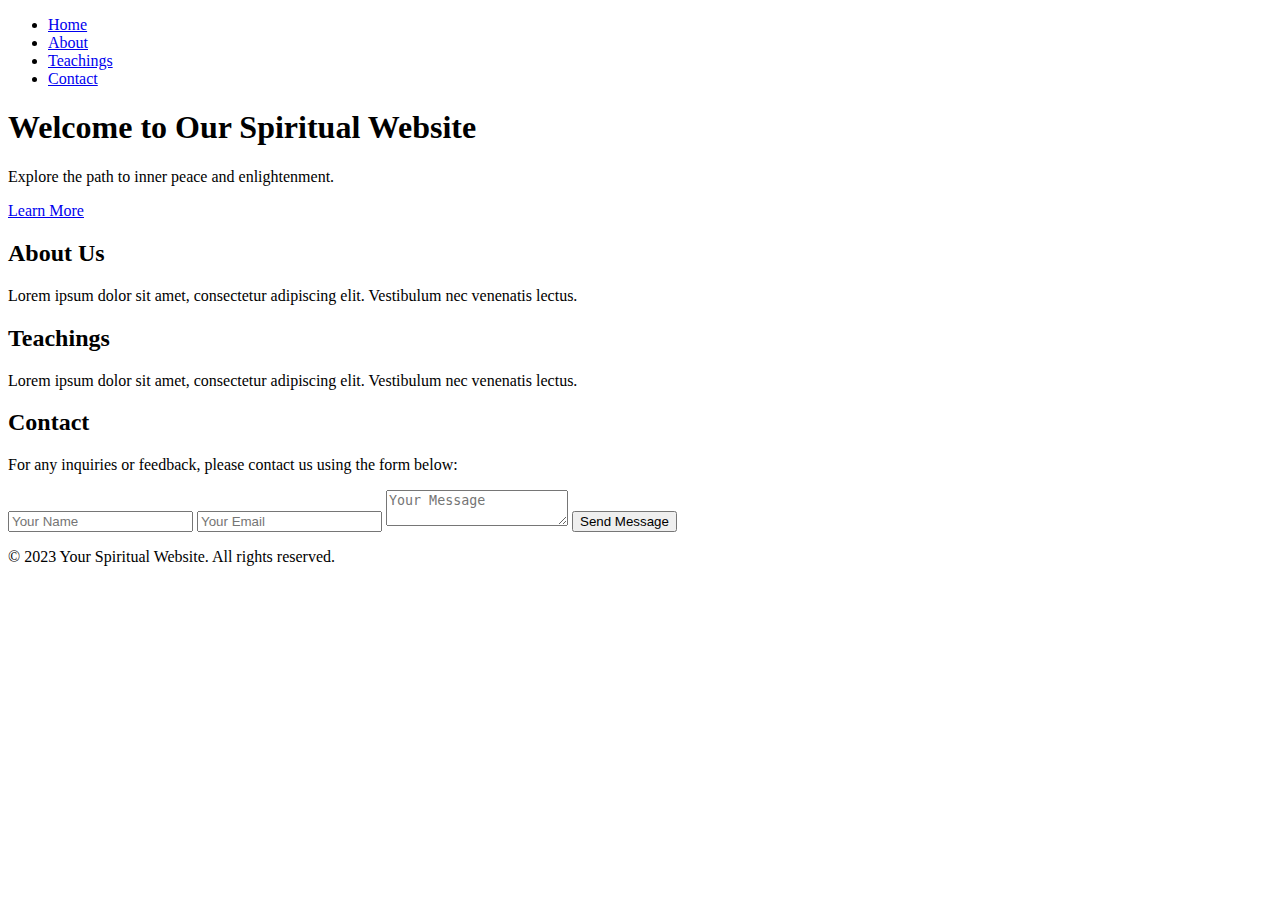
==== index.html @ 647b07f1 "Create index.html" ====
<!DOCTYPE html>
<html lang="en">
<head>
    <meta charset="UTF-8">
    <meta name="viewport" content="width=device-width, initial-scale=1.0">
    <title>Spiritual Website</title>
    <link rel="stylesheet" href="styles.css">
</head>
<body>
    <!-- Navigation Bar -->
    <nav>
        <ul>
            <li><a href="#home">Home</a></li>
            <li><a href="#about">About</a></li>
            <li><a href="#teachings">Teachings</a></li>
            <li><a href="#contact">Contact</a></li>
        </ul>
    </nav>

    <!-- Main Content -->
    <header id="home">
        <h1>Welcome to Our Spiritual Website</h1>
        <p>Explore the path to inner peace and enlightenment.</p>
        <a href="#about" class="btn">Learn More</a>
    </header>

    <section id="about">
        <h2>About Us</h2>
        <p>Lorem ipsum dolor sit amet, consectetur adipiscing elit. Vestibulum nec venenatis lectus.</p>
    </section>

    <section id="teachings">
        <h2>Teachings</h2>
        <p>Lorem ipsum dolor sit amet, consectetur adipiscing elit. Vestibulum nec venenatis lectus.</p>
    </section>

    <section id="contact">
        <h2>Contact</h2>
        <p>For any inquiries or feedback, please contact us using the form below:</p>
        <form>
            <input type="text" placeholder="Your Name">
            <input type="email" placeholder="Your Email">
            <textarea placeholder="Your Message"></textarea>
            <button type="submit" class="btn">Send Message</button>
        </form>
    </section>

    <!-- Footer -->
    <footer>
        <p>&copy; 2023 Your Spiritual Website. All rights reserved.</p>
    </footer>

    <script src="script.js"></script>
</body>
</html>
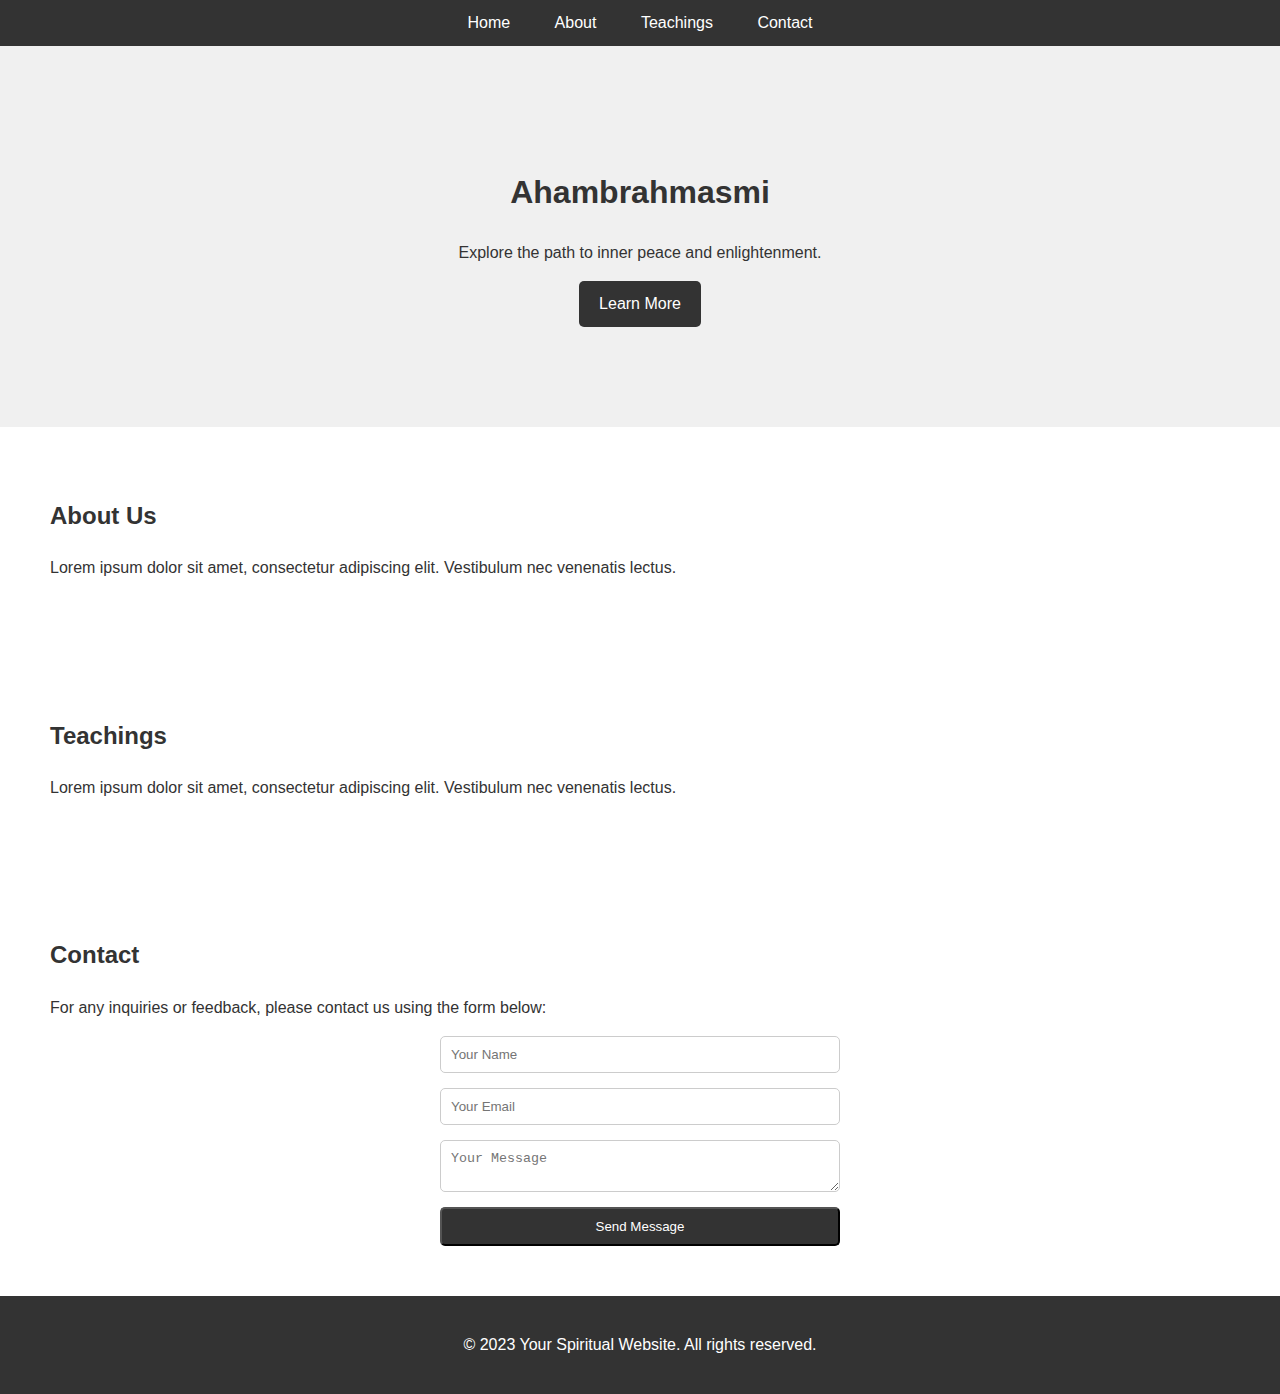
==== commit 14917c18: "Update index.html" ====
--- a/index.html
+++ b/index.html
@@ -19,7 +19,7 @@
 
     <!-- Main Content -->
     <header id="home">
-        <h1>Welcome to Our Spiritual Website</h1>
+        <h1>Ahambrahmasmi</h1>
         <p>Explore the path to inner peace and enlightenment.</p>
         <a href="#about" class="btn">Learn More</a>
     </header>
--- a/styles.css
+++ b/styles.css
@@ -0,0 +1,80 @@
+/* Global styles */
+body {
+    font-family: Arial, sans-serif;
+    line-height: 1.6;
+    margin: 0;
+    padding: 0;
+}
+
+/* Navigation Bar styles */
+nav {
+    background-color: #333;
+    color: #fff;
+    text-align: center;
+    padding: 10px;
+}
+
+nav ul {
+    list-style: none;
+    margin: 0;
+    padding: 0;
+}
+
+nav ul li {
+    display: inline;
+    margin: 0 10px;
+}
+
+nav ul li a {
+    color: #fff;
+    text-decoration: none;
+    padding: 5px 10px;
+}
+
+/* Header styles */
+header {
+    text-align: center;
+    padding: 100px;
+    background-color: #f0f0f0;
+    color: #333;
+}
+
+/* Section styles */
+section {
+    padding: 50px;
+    background-color: #fff;
+    color: #333;
+}
+
+/* Form styles */
+form {
+    display: flex;
+    flex-direction: column;
+    max-width: 400px;
+    margin: 0 auto;
+}
+
+form input, form textarea {
+    margin-bottom: 15px;
+    padding: 10px;
+    border: 1px solid #ccc;
+    border-radius: 5px;
+}
+
+/* Button styles */
+.btn {
+    background-color: #333;
+    color: #fff;
+    padding: 10px 20px;
+    text-decoration: none;
+    border-radius: 5px;
+    display: inline-block;
+}
+
+/* Footer styles */
+footer {
+    text-align: center;
+    padding: 20px;
+    background-color: #333;
+    color: #fff;
+}
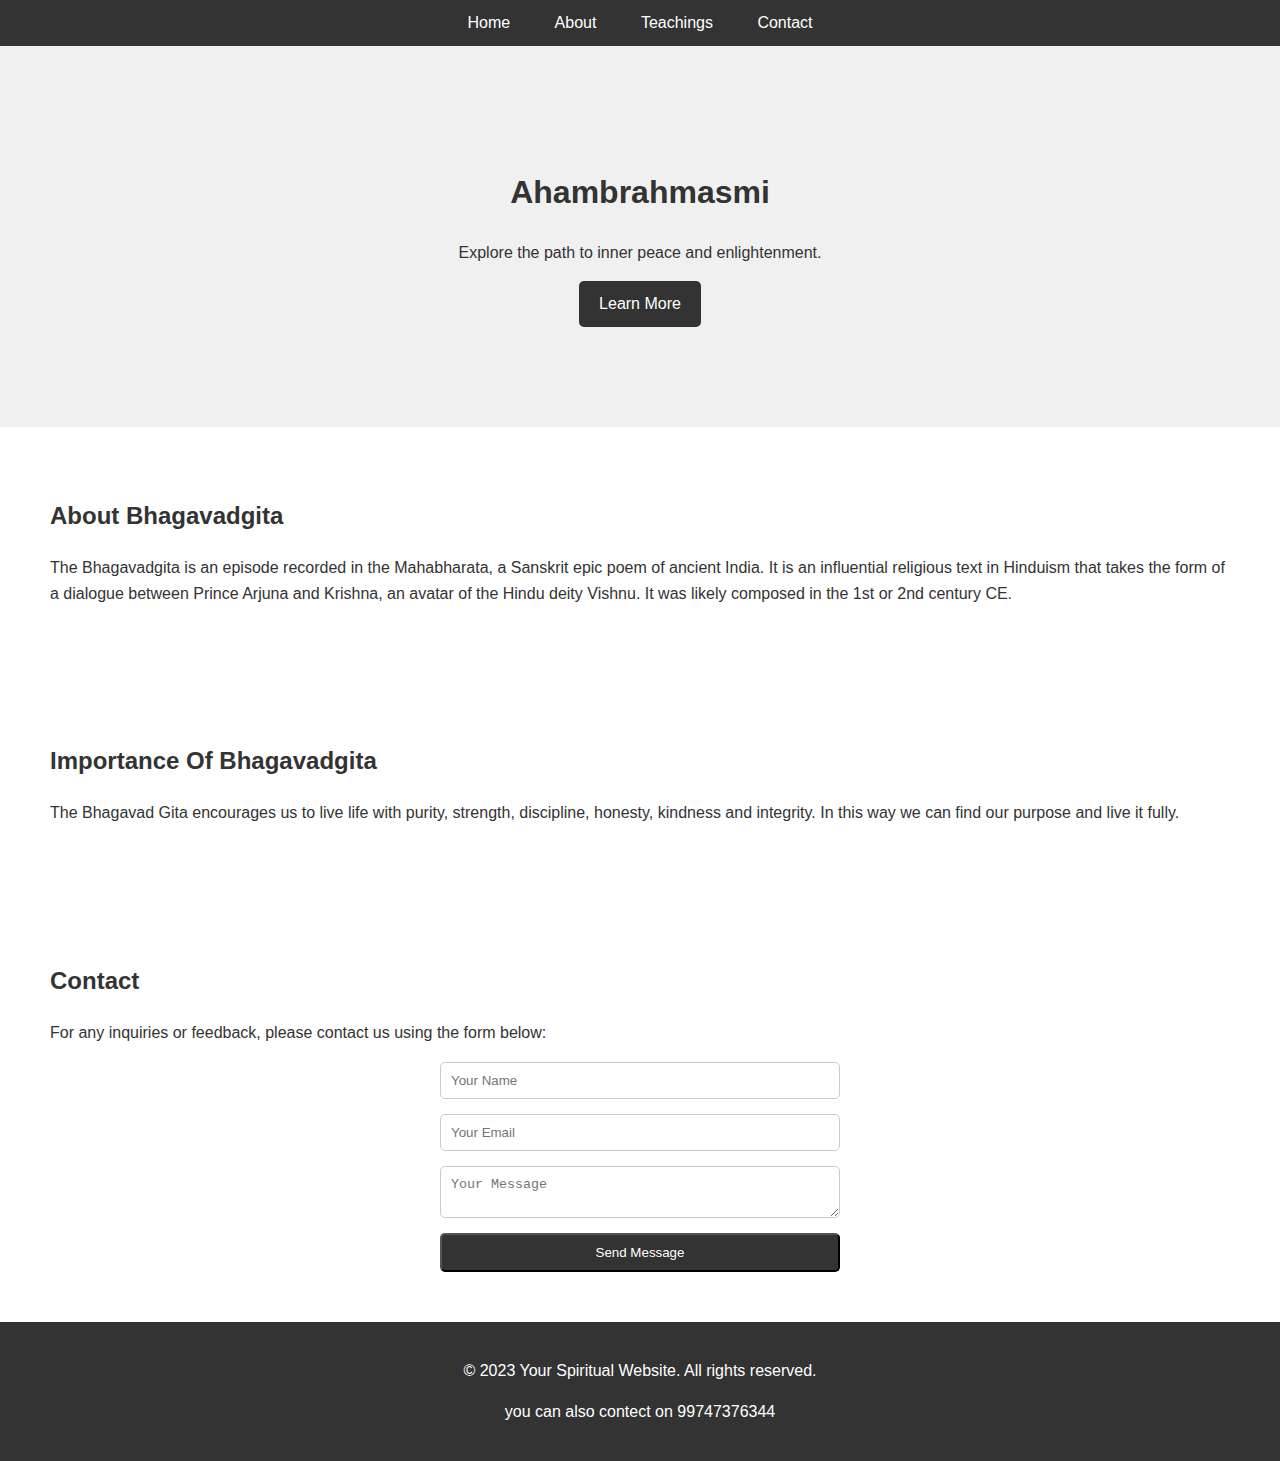
==== commit ef0fac01: "Update index.html" ====
--- a/index.html
+++ b/index.html
@@ -3,7 +3,7 @@
 <head>
     <meta charset="UTF-8">
     <meta name="viewport" content="width=device-width, initial-scale=1.0">
-    <title>Spiritual Website</title>
+    <title>Spiritual</title>
     <link rel="stylesheet" href="styles.css">
 </head>
 <body>
@@ -25,13 +25,13 @@
     </header>
 
     <section id="about">
-        <h2>About Us</h2>
-        <p>Lorem ipsum dolor sit amet, consectetur adipiscing elit. Vestibulum nec venenatis lectus.</p>
+        <h2>About Bhagavadgita</h2>
+        <p>The Bhagavadgita is an episode recorded in the Mahabharata, a Sanskrit epic poem of ancient India. It is an influential religious text in Hinduism that takes the form of a dialogue between Prince Arjuna and Krishna, an avatar of the Hindu deity Vishnu. It was likely composed in the 1st or 2nd century CE.</p>
     </section>
 
     <section id="teachings">
-        <h2>Teachings</h2>
-        <p>Lorem ipsum dolor sit amet, consectetur adipiscing elit. Vestibulum nec venenatis lectus.</p>
+        <h2>Importance Of Bhagavadgita</h2>
+        <p>The Bhagavad Gita encourages us to live life with purity, strength, discipline, honesty, kindness and integrity. In this way we can find our purpose and live it fully.</p>
     </section>
 
     <section id="contact">
@@ -48,6 +48,7 @@
     <!-- Footer -->
     <footer>
         <p>&copy; 2023 Your Spiritual Website. All rights reserved.</p>
+        <p> you can also contect on 99747376344</p>
     </footer>
 
     <script src="script.js"></script>
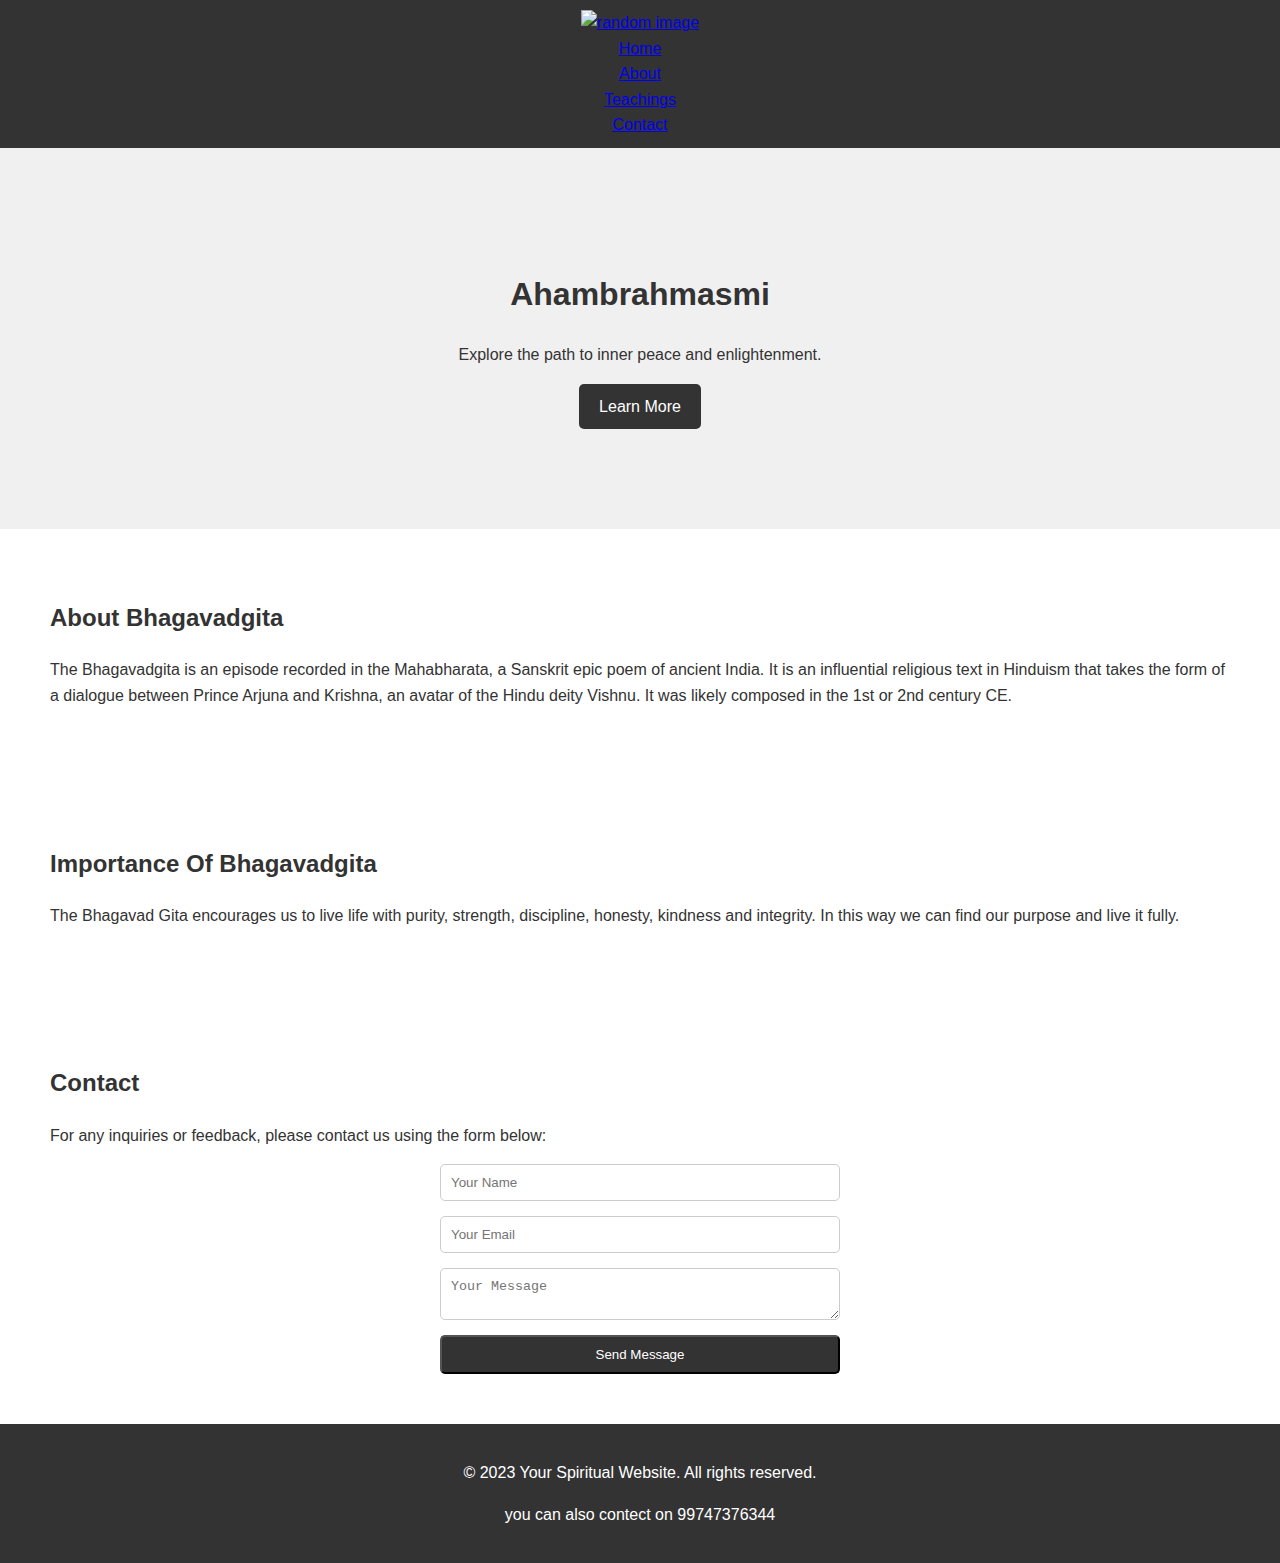
==== commit 6d8cdf0b: "Update index.html" ====
--- a/index.html
+++ b/index.html
@@ -9,21 +9,23 @@
 <body>
     <!-- Navigation Bar -->
     <nav>
-        <ul>
-            <li><a href="#home">Home</a></li>
-            <li><a href="#about">About</a></li>
-            <li><a href="#teachings">Teachings</a></li>
-            <li><a href="#contact">Contact</a></li>
-        </ul>
+        <div class="nav">
+            <div><a href="#home"><img src="img.jpeg" alt="random image" style="height: 50px;" ></a></div>
+            <div><a href="#home" class="navbtn">Home</a></div>
+            <div><a href="#about" class="navbtn">About</a></div>
+            <div><a href="#teachings" class="navbtn">Teachings</a></div>
+            <div><a href="#contact" class="navbtn">Contact</a></div>
+        </div>
     </nav>
 
     <!-- Main Content -->
     <header id="home">
         <h1>Ahambrahmasmi</h1>
-        <p>Explore the path to inner peace and enlightenment.</p>
-        <a href="#about" class="btn">Learn More</a>
+        <p class="thought">Explore the path to inner peace and enlightenment.</p>
+        <a href="gita.html" class="btn">Learn More</a>
     </header>
 
+   <div class="content">
     <section id="about">
         <h2>About Bhagavadgita</h2>
         <p>The Bhagavadgita is an episode recorded in the Mahabharata, a Sanskrit epic poem of ancient India. It is an influential religious text in Hinduism that takes the form of a dialogue between Prince Arjuna and Krishna, an avatar of the Hindu deity Vishnu. It was likely composed in the 1st or 2nd century CE.</p>
@@ -44,13 +46,13 @@
             <button type="submit" class="btn">Send Message</button>
         </form>
     </section>
+   </div>
+    
 
     <!-- Footer -->
     <footer>
         <p>&copy; 2023 Your Spiritual Website. All rights reserved.</p>
         <p> you can also contect on 99747376344</p>
     </footer>
-
-    <script src="script.js"></script>
 </body>
 </html>
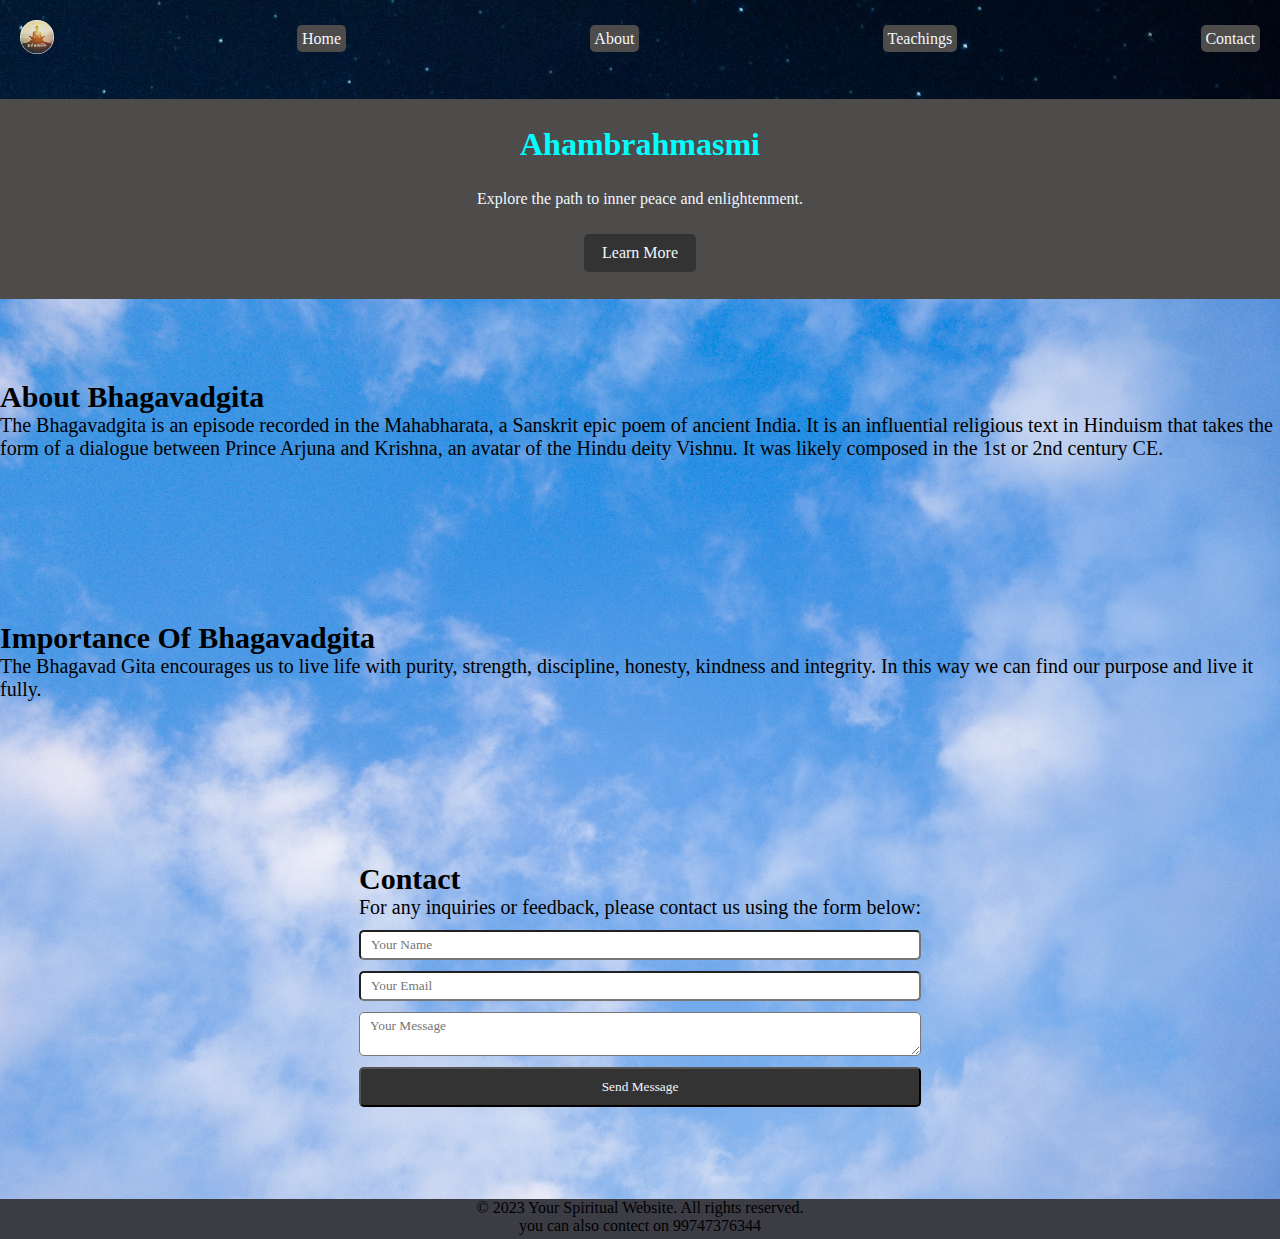
==== commit 33b2f2ec: "Update index.html" ====
--- a/index.html
+++ b/index.html
@@ -10,7 +10,7 @@
     <!-- Navigation Bar -->
     <nav>
         <div class="nav">
-            <div><a href="#home"><img src="img.jpeg" alt="random image" style="height: 50px;" ></a></div>
+            <div><a href="#home"><img src="img.jpeg" alt="random image" ></a></div>
             <div><a href="#home" class="navbtn">Home</a></div>
             <div><a href="#about" class="navbtn">About</a></div>
             <div><a href="#teachings" class="navbtn">Teachings</a></div>
--- a/styles.css
+++ b/styles.css
@@ -1,80 +1,90 @@
-/* Global styles */
-body {
-    font-family: Arial, sans-serif;
-    line-height: 1.6;
-    margin: 0;
-    padding: 0;
+*{
+    padding: 0px;
+    margin: 0px;
+    font-family: 'Times New Roman', Times, serif;
 }
 
-/* Navigation Bar styles */
-nav {
+/* navigation bar */
+nav{
+    height: 11vh;
+    width: auto;
     background-color: #333;
-    color: #fff;
-    text-align: center;
-    padding: 10px;
+    background-image: url(main.jpg);
+    background-size: cover;
+}
+.nav{
+    display: flex;
+    justify-content: space-between;
+    padding: 20px;
+    align-items: center;
 }
 
-nav ul {
-    list-style: none;
-    margin: 0;
-    padding: 0;
+
+img{
+    border-radius: 50%;
+    height: 2.1rem;
+}
+.navbtn{
+    color: aliceblue;
+    background-color: #4e4b4b;
+    padding: 0.3rem;
+    border-radius: 5px;
+    text-decoration: none;
+}
+/* Header section */
+
+header{
+    height: 200px;
+    background-color: #4e4b4b;
+    color: rgb(17, 17, 17);
+    display: flex;
+    flex-direction: column;
+    justify-content: space-evenly;
+    align-items: center;
+    background-image: url(nature.jpg);
+    background-size: cover;
 }
 
-nav ul li {
-    display: inline;
-    margin: 0 10px;
+.thought{
+    color: aliceblue;
+}
+.btn{
+    background-color: #333;
+    color: aliceblue;
+    padding: 10px 18px;
+    text-decoration: none;
+    border-radius: 5px;
+}
+/* content side */
+.content{
+    height: 900px;
+    display: flex;
+    flex-direction: column;
+    justify-content: space-around;
+    align-items: center;
+    font-size: 20px;
+    background-image: url(sky.jpg);
+    background-size: cover;
+
+}
+h1{
+    color: aqua;
 }
 
-nav ul li a {
-    color: #fff;
-    text-decoration: none;
-    padding: 5px 10px;
+form{
+    display: flex;
+    flex-direction: column;
+    justify-content: space-evenly;
+    height: 200px;
 }
 
-/* Header styles */
-header {
-    text-align: center;
-    padding: 100px;
-    background-color: #f0f0f0;
-    color: #333;
-}
-
-/* Section styles */
-section {
-    padding: 50px;
-    background-color: #fff;
-    color: #333;
-}
-
-/* Form styles */
-form {
-    display: flex;
-    flex-direction: column;
-    max-width: 400px;
-    margin: 0 auto;
-}
-
-form input, form textarea {
-    margin-bottom: 15px;
-    padding: 10px;
-    border: 1px solid #ccc;
+input, textarea{
+    padding: 5px 10px;
     border-radius: 5px;
 }
 
-/* Button styles */
-.btn {
-    background-color: #333;
-    color: #fff;
-    padding: 10px 20px;
-    text-decoration: none;
-    border-radius: 5px;
-    display: inline-block;
+footer{
+    background-color: rgb(60, 60, 68);
+    height: 40px;
+    text-align: center;
 }
-
-/* Footer styles */
-footer {
-    text-align: center;
-    padding: 20px;
-    background-color: #333;
-    color: #fff;
-}
